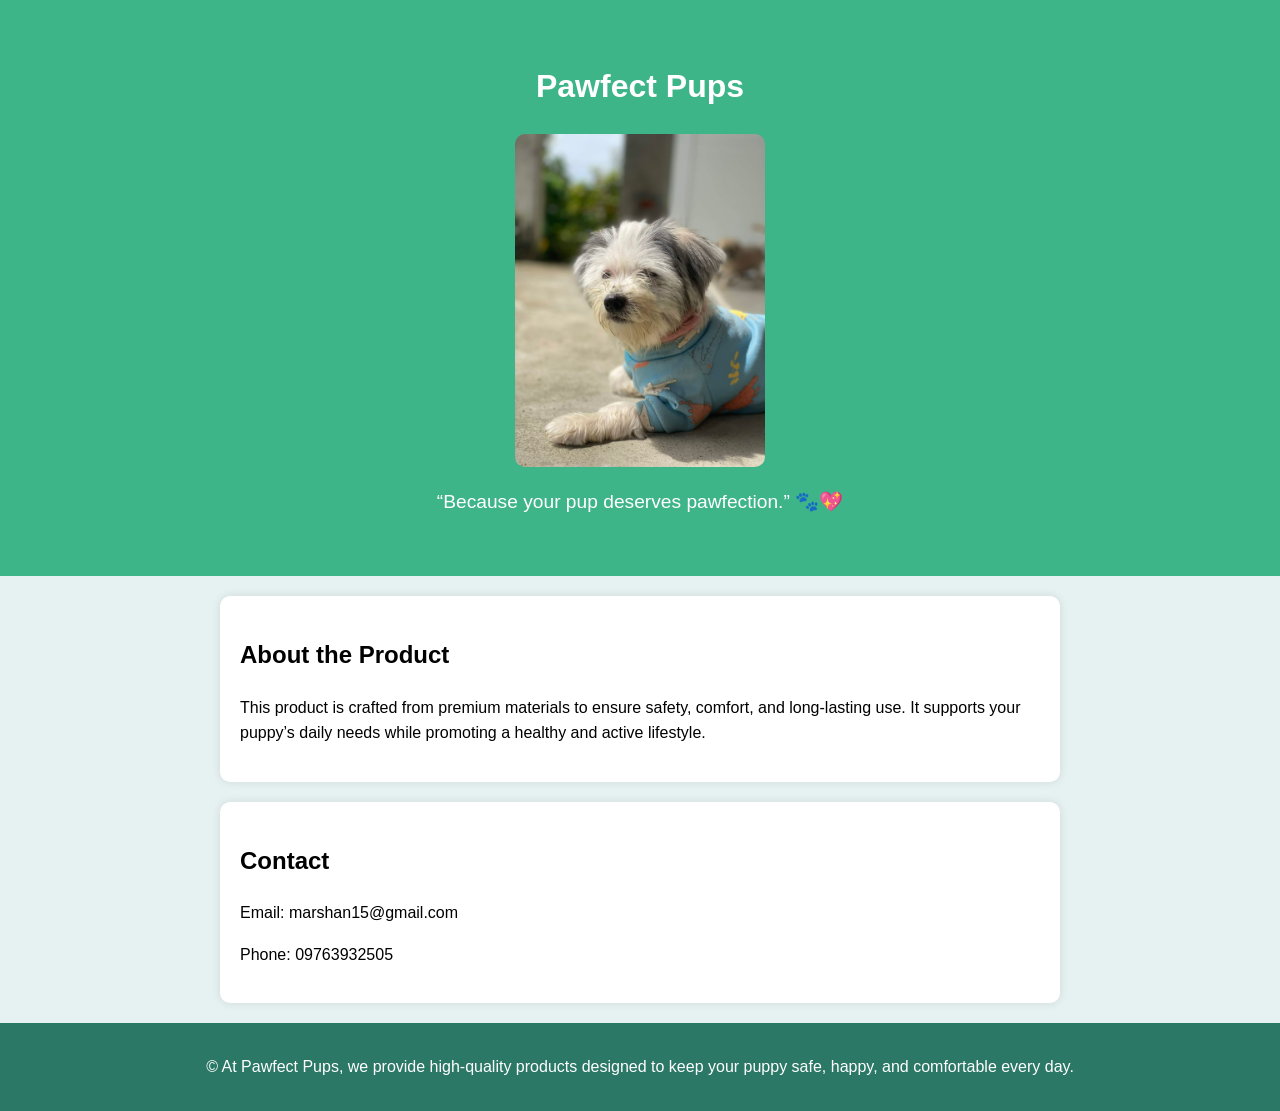
==== index.html @ e8bbdbb9 "Add files via upload" ====
<!DOCTYPE html>
<html lang="en">
<head>
    <meta charset="UTF-8">
    <meta name="viewport" content="width=device-width, initial-scale=1.0">
    <title>My Product</title>
    <link rel="stylesheet" href="css/style.css">
</head>
<body>
    <header>
        <h1>Pawfect Pups</h1>
            <img src="image/product.jpg" alt="Product Image">
        <p>“Because your pup deserves pawfection.” 🐾💖</p>
    </header>

    <section id="product-info">
        <h2>About the Product</h2>
        <p>This product is crafted from premium materials to ensure safety, comfort, and long-lasting use. It supports your puppy’s daily needs while promoting a healthy and active lifestyle.</p>
    </section>

    <section id="contact">
        <h2>Contact</h2>
        <p>Email: marshan15@gmail.com</p>
        <p>Phone: 09763932505</p>
    </section>

    <footer>
        <p>© At Pawfect Pups, we provide high-quality products designed to keep your puppy safe, happy, and comfortable every day.</p>
    </footer>
</body>
</html>
---- css/style.css ----
body {
    font-family: Arial, sans-serif;
    line-height: 1.6;
    margin: 0;
    padding: 0;
    background-color: #e6f2f1; /* light mint green background */
}

header {
    background-color: #3eb489; /* mint green header */
    color: white;
    padding: 40px 0;
    text-align: center;
}

header p {
    font-size: 1.2rem;
}

section {
    padding: 20px;
    margin: 20px auto;
    background-color: white;
    border-radius: 10px;
    width: 90%;
    max-width: 800px;
    box-shadow: 0 0 10px rgba(0,0,0,0.1);
}

section img {
    width: 50%;
    max-width: 100px;
    display: block;
    margin: 0 auto 15px auto;
    border-radius: 10px;
}

button {
    display: block;
    margin: 20px auto;
    padding: 10px 25px;
    background-color: #3eb489; /* mint green button */
    color: white;
    border: none;
    border-radius: 5px;
    font-size: 1rem;
    cursor: pointer;
    transition: 0.3s;
}

button:hover {
    background-color: #2a7865; /* darker mint green on hover */
}

footer {
    text-align: center;
    padding: 15px;
    background-color: #2a7865; /* dark mint green footer */
    color: white;
    margin-top: 20px;
}

ul {
    list-style-type: disc;
    margin-left: 20px;
}

/* Product image */
section#product img {
    width: 50%; /* make image smaller than section */
    max-width: 100px; /* maximum width */
    height: auto; /* maintain aspect ratio */
    display: block;
    margin: 0 auto 15px auto; /* center image and add space below */
    border-radius: 10px;
}
img {
    width: 250px;
    height: auto;
    display: block;
    margin: 0 auto;
    border-radius: 10px;
}
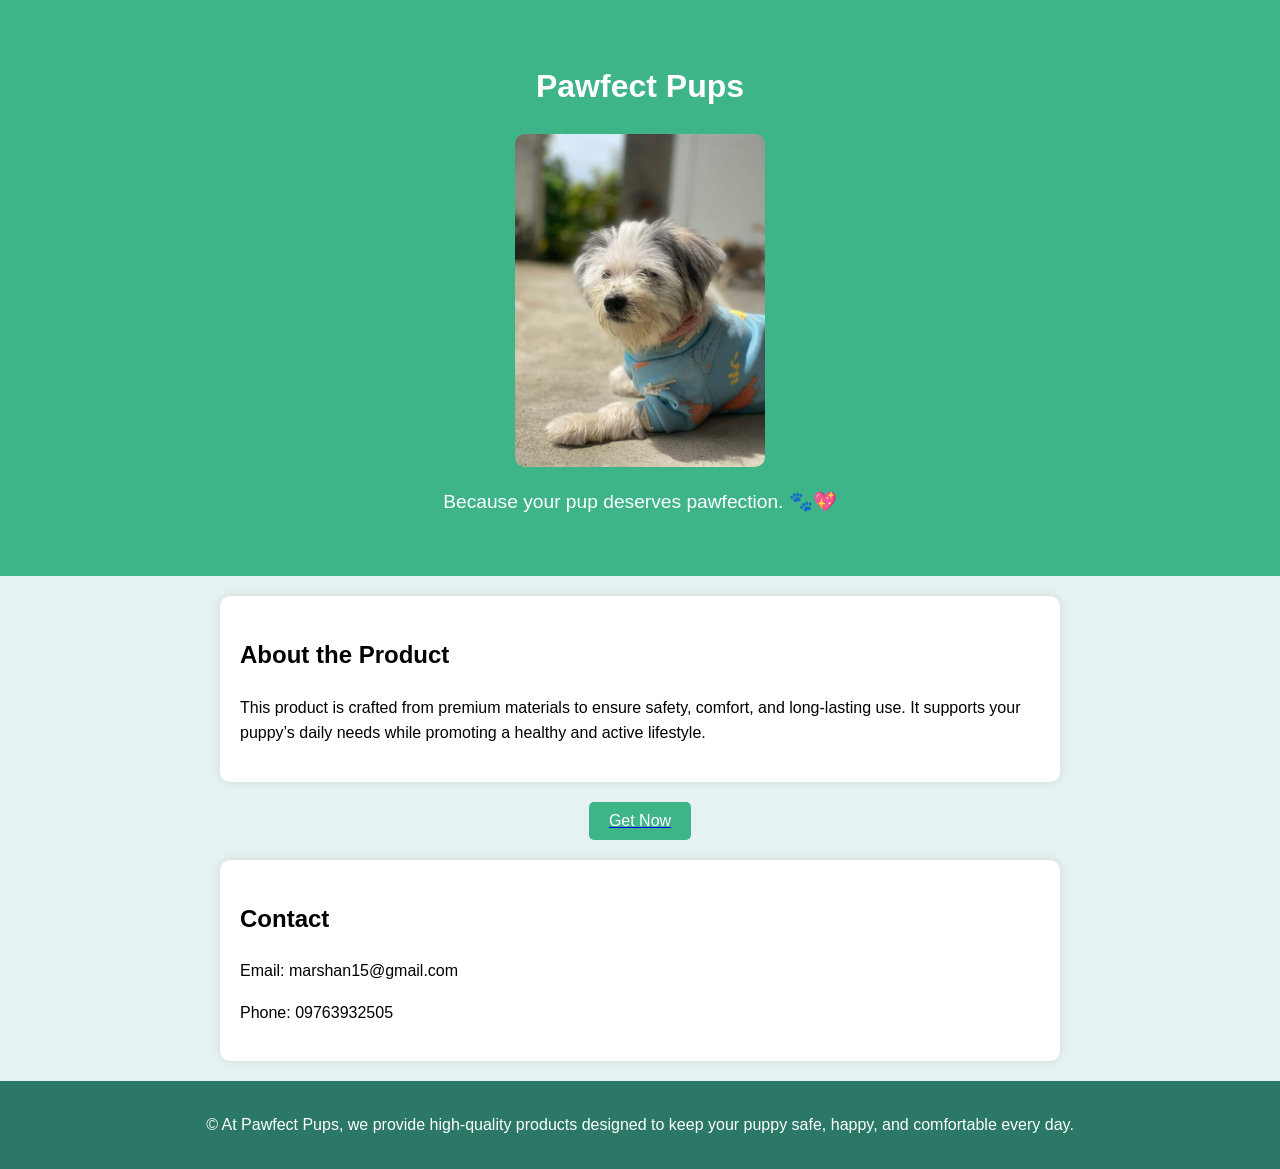
==== commit e273a157: "Add files via upload" ====
--- a/index.html
+++ b/index.html
@@ -11,13 +11,16 @@
     <header>
         <h1>Pawfect Pups</h1>
             <img src="image/product.jpg" alt="Product Image">
-        <p>“Because your pup deserves pawfection.” 🐾💖</p>
+        <p>Because your pup deserves pawfection. 🐾💖</p>
     </header>
 
     <section id="product-info">
         <h2>About the Product</h2>
         <p>This product is crafted from premium materials to ensure safety, comfort, and long-lasting use. It supports your puppy’s daily needs while promoting a healthy and active lifestyle.</p>
     </section>
+    <a href="https://www.facebook.com/marjorie.saxony">
+    <button>Get Now</button>
+</a>
 
     <section id="contact">
         <h2>Contact</h2>
--- a/css/style.css
+++ b/css/style.css
@@ -80,4 +80,22 @@
     display: block;
     margin: 0 auto;
     border-radius: 10px;
+}
+button {
+    background-color: #3eb489; /* mint green */
+    color: white;
+    padding: 10px 20px;
+    border: none;
+    border-radius: 5px;
+    font-size: 16px;
+    cursor: pointer;
+    transition: 0.3s;
+}
+
+button:hover {
+    background-color: #2a7865; /* darker green kapag hover */
+}
+button {
+    display: block;
+    margin: 20px auto;
 }
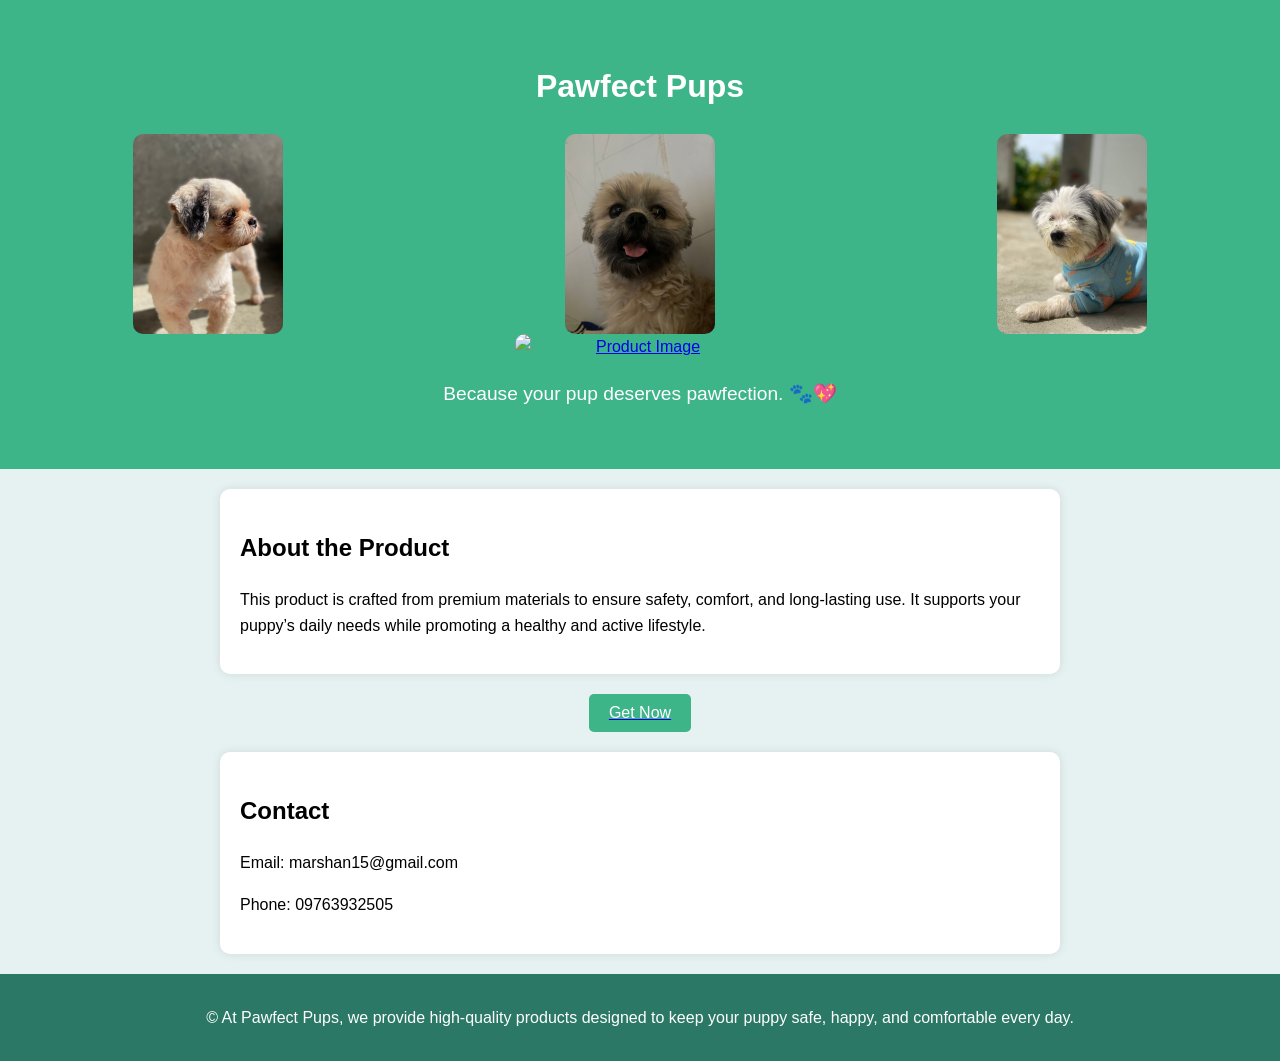
==== commit c55a3f10: "Add files via upload" ====
--- a/index.html
+++ b/index.html
@@ -10,7 +10,14 @@
 <body>
     <header>
         <h1>Pawfect Pups</h1>
-            <img src="image/product.jpg" alt="Product Image">
+            <div class="product-images">
+    <img src="image/zeke.jpg" alt="Product">
+    <img src="image/zia.jpg" alt="zeke">
+    <img src="image/product.jpg" alt="zia">
+</div>
+<a href="gallery.html">
+    <img src="images/product.jpg" alt="Product Image" class="clickable">
+</a>
         <p>Because your pup deserves pawfection. 🐾💖</p>
     </header>
 
--- a/css/style.css
+++ b/css/style.css
@@ -98,4 +98,64 @@
 button {
     display: block;
     margin: 20px auto;
+}
+.product-images {
+    display: flex;           /* para magkatabi */
+    justify-content: center; /* center alignment */
+    gap: 5px;               /* space between images */
+    flex-wrap: wrap;         /* para bumaba pag maliit screen */
+}
+
+.product-images img {
+    width: 250px;     /* size ng image */
+    height: auto;
+    border-radius: 10px;
+}
+/* clickable image */
+.clickable {
+    width: 250px;
+    cursor: pointer;
+    border-radius: 10px;
+    transition: 0.3s;
+}
+
+.clickable:hover {
+    transform: scale(1.05); /* zoom effect */
+}
+
+/* gallery layout */
+.product-images {
+    display: flex;
+    gap: 15px;
+    justify-content: center;
+    flex-wrap: wrap;
+}
+
+.product-images img {
+    width: 150px;
+    border-radius: 10px;
+}
+/* clickable image */
+.clickable {
+    width: 250px;
+    cursor: pointer;
+    border-radius: 10px;
+    transition: 0.3s;
+}
+
+.clickable:hover {
+    transform: scale(1.05); /* zoom effect */
+}
+
+/* gallery layout */
+.product-images {
+    display: flex;
+    gap: 15px;
+    justify-content: center;
+    flex-wrap: wrap;
+}
+
+.product-images img {
+    width: 150px;
+    border-radius: 10px;
 }
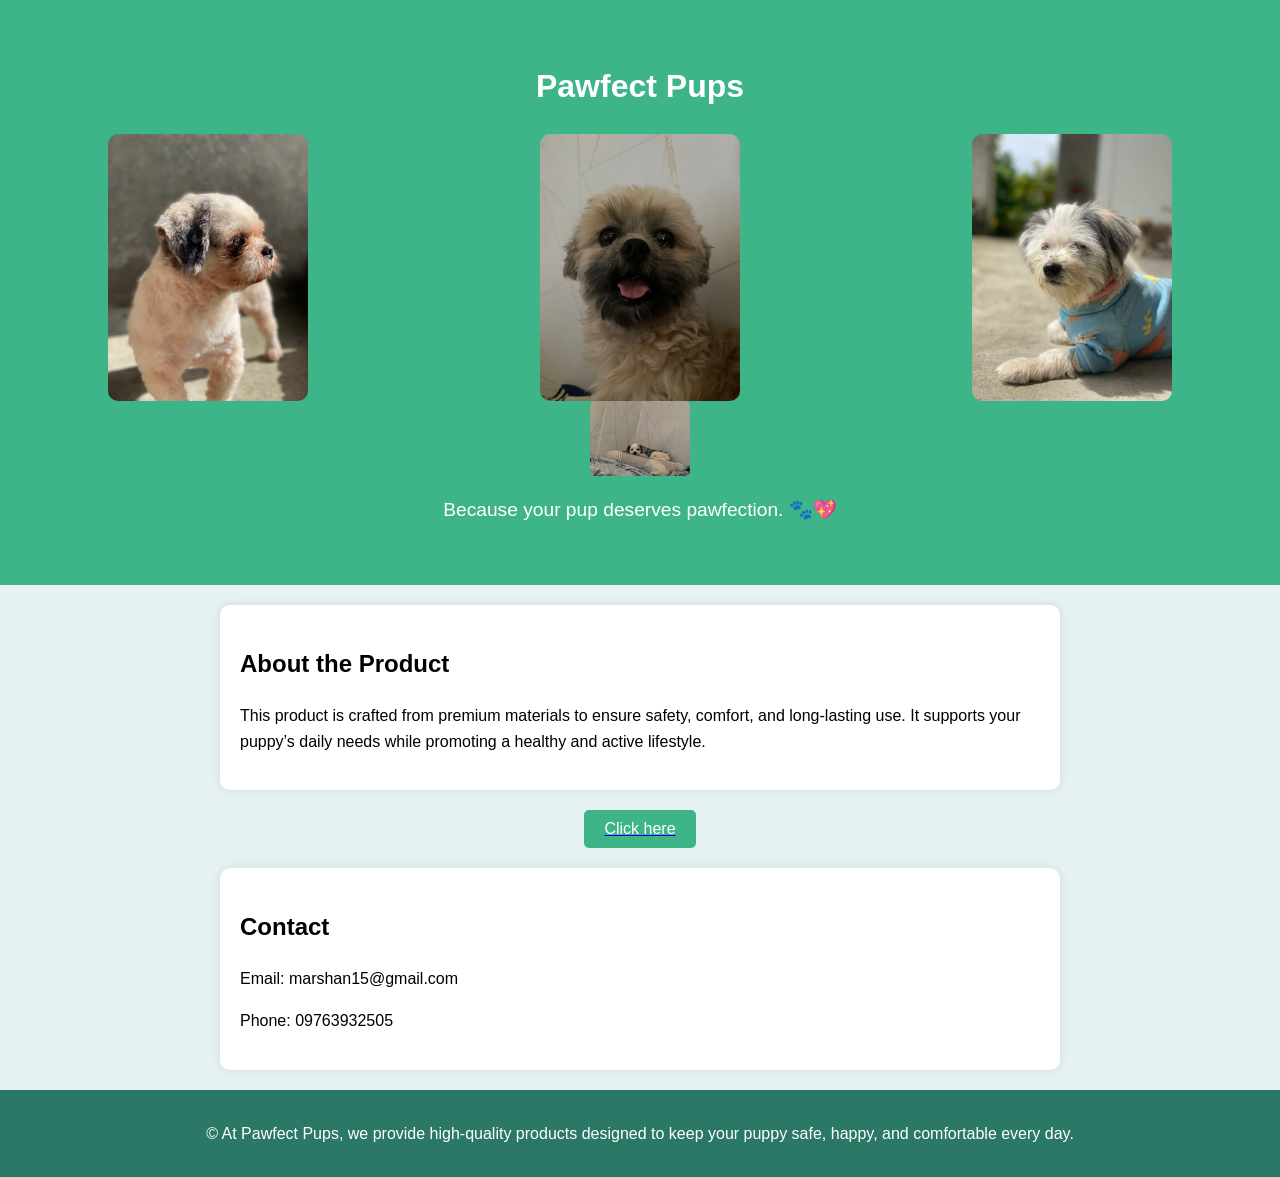
==== commit 5d540169: "Add files via upload" ====
--- a/index.html
+++ b/index.html
@@ -16,7 +16,7 @@
     <img src="image/product.jpg" alt="zia">
 </div>
 <a href="gallery.html">
-    <img src="images/product.jpg" alt="Product Image" class="clickable">
+    <img src="image/b.jpg" alt="Image" class="clickable">
 </a>
         <p>Because your pup deserves pawfection. 🐾💖</p>
     </header>
@@ -25,8 +25,8 @@
         <h2>About the Product</h2>
         <p>This product is crafted from premium materials to ensure safety, comfort, and long-lasting use. It supports your puppy’s daily needs while promoting a healthy and active lifestyle.</p>
     </section>
-    <a href="https://www.facebook.com/marjorie.saxony">
-    <button>Get Now</button>
+    <a href="https://www.temu.com/ae/1pc-gray-pet-sweatshirt--small-dog-clothes-for-autumn-winter-anti-shedding-for-teddy-bichon-pomeranian-and-other-small-breed-puppies-casual-pet-sweatshirt-g-606257700281264.html?_oak_mp_inf=ELC3%2BPa17IkBGhRjYXRlZ29yeV9saXN0X2YwaXJ1bCDEsqf20TM%3D&top_gallery_url=https%3A%2F%2Fimg.kwcdn.com%2Fproduct%2Ffancy%2F2021a1b5-bb0c-4b53-83ee-00ac61172c4d.jpg&spec_gallery_id=30694554368&refer_page_sn=14180&freesia_scene=464&_oak_freesia_scene=464&_oak_rec_ext_1=ODE2&_oak_gallery_order=1031360792%2C191410786%2C1018825947%2C927703476%2C1527278133&refer_page_el_sn=216218&_x_sessn_id=xt6njmom8d&refer_page_name=seo&refer_page_id=14180_1774338040419_qe7fp670va">
+    <button>Click here</button>
 </a>
 
     <section id="contact">
--- a/css/style.css
+++ b/css/style.css
@@ -137,9 +137,9 @@
 }
 /* clickable image */
 .clickable {
-    width: 250px;
+    width: 100px;
     cursor: pointer;
-    border-radius: 10px;
+    border-radius: 5px;
     transition: 0.3s;
 }
 
@@ -156,6 +156,6 @@
 }
 
 .product-images img {
-    width: 150px;
+    width: 200px;
     border-radius: 10px;
 }
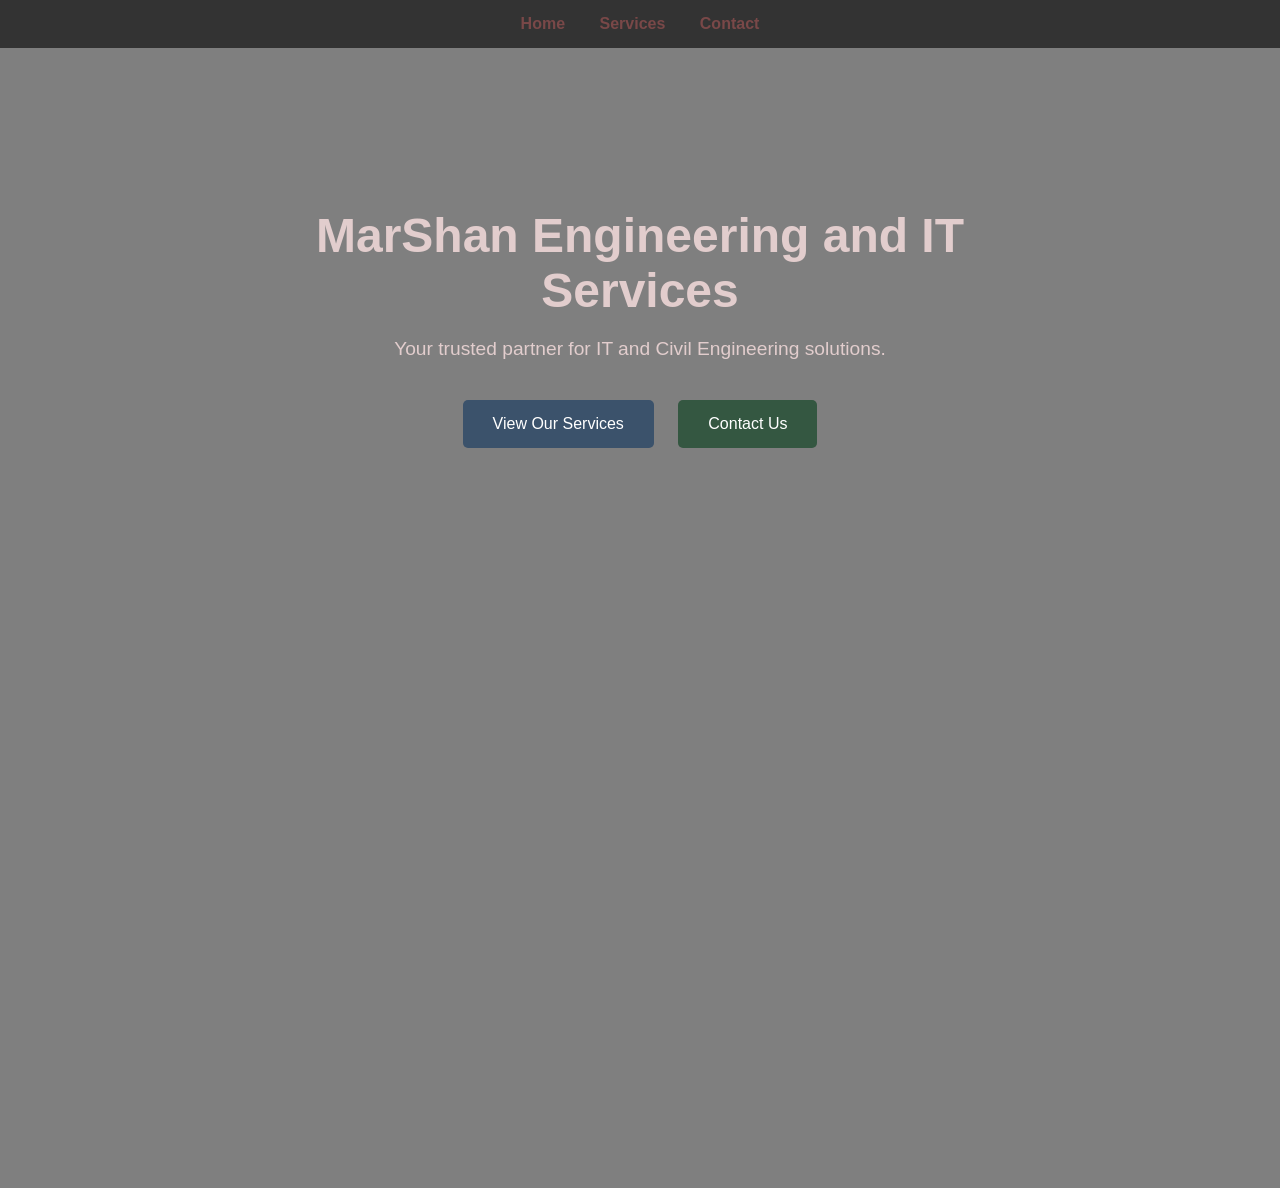
==== commit 4eed62a0: "Add files via upload" ====
--- a/index.html
+++ b/index.html
@@ -1,42 +1,80 @@
-
 <!DOCTYPE html>
 <html lang="en">
 <head>
-    <meta charset="UTF-8">
-    <meta name="viewport" content="width=device-width, initial-scale=1.0">
-    <title>My Product</title>
-    <link rel="stylesheet" href="css/style.css">
+  <meta charset="UTF-8">
+  <meta name="viewport" content="width=device-width, initial-scale=1.0">
+  <title>MarShan Engineering and IT Services - Home</title>
+  <style>
+    body { margin:0; font-family:Arial, sans-serif; }
+
+    /* Navigation */
+    nav { background:#333; color:#552d2d; padding:15px; text-align:center; position:sticky; top:0; z-index:100; }
+    nav a { color:#794848; margin:0 15px; text-decoration:none; font-weight:bold; }
+    nav a:hover { color:#ffcc00; }
+
+    /* Hero Section with Background Image */
+    .hero {
+      position: relative;
+      background: url('https://i.pinimg.com/736x/56/d4/e4/56d4e48f5d200e15812be9022d4a9fcd.jpg') no-repeat center center/cover;
+      color: #e2cdcd;
+      text-align: center;
+      padding: 120px 20px;
+      min-height: 100vh;
+    }
+
+    /* Optional overlay */
+    .hero::before {
+      content:"";
+      position: absolute;
+      top:0; left:0;
+      width:100%; height:100%;
+      background: rgba(0,0,0,0.5); /* dark overlay */
+      z-index:0;
+    }
+
+    .hero-content {
+      position: relative;
+      z-index:1;
+      max-width:800px;
+      margin:0 auto;
+    }
+
+    h1 { font-size:3em; margin-bottom:20px; }
+    p { font-size:1.2em; margin-bottom:30px; }
+
+    .cta-button {
+      display:inline-block;
+      margin:10px;
+      padding:15px 30px;
+      color:#fff;
+      text-decoration:none;
+      border-radius:5px;
+      font-size:1em;
+      transition: background 0.3s;
+    }
+    .cta-button:hover { opacity:0.85; }
+    .cta-button.services { background:#3b526b; }
+    .cta-button.contact { background:#345741; }
+  </style>
 </head>
 <body>
-    <header>
-        <h1>Pawfect Pups</h1>
-            <div class="product-images">
-    <img src="image/zeke.jpg" alt="Product">
-    <img src="image/zia.jpg" alt="zeke">
-    <img src="image/product.jpg" alt="zia">
-</div>
-<a href="gallery.html">
-    <img src="image/b.jpg" alt="Image" class="clickable">
-</a>
-        <p>Because your pup deserves pawfection. 🐾💖</p>
-    </header>
 
-    <section id="product-info">
-        <h2>About the Product</h2>
-        <p>This product is crafted from premium materials to ensure safety, comfort, and long-lasting use. It supports your puppy’s daily needs while promoting a healthy and active lifestyle.</p>
-    </section>
-    <a href="https://www.temu.com/ae/1pc-gray-pet-sweatshirt--small-dog-clothes-for-autumn-winter-anti-shedding-for-teddy-bichon-pomeranian-and-other-small-breed-puppies-casual-pet-sweatshirt-g-606257700281264.html?_oak_mp_inf=ELC3%2BPa17IkBGhRjYXRlZ29yeV9saXN0X2YwaXJ1bCDEsqf20TM%3D&top_gallery_url=https%3A%2F%2Fimg.kwcdn.com%2Fproduct%2Ffancy%2F2021a1b5-bb0c-4b53-83ee-00ac61172c4d.jpg&spec_gallery_id=30694554368&refer_page_sn=14180&freesia_scene=464&_oak_freesia_scene=464&_oak_rec_ext_1=ODE2&_oak_gallery_order=1031360792%2C191410786%2C1018825947%2C927703476%2C1527278133&refer_page_el_sn=216218&_x_sessn_id=xt6njmom8d&refer_page_name=seo&refer_page_id=14180_1774338040419_qe7fp670va">
-    <button>Click here</button>
-</a>
+  <!-- Navigation -->
+  <nav>
+    <a href="index.html">Home</a>
+    <a href="services.html">Services</a>
+    <a href="contact.html">Contact</a>
+  </nav>
 
-    <section id="contact">
-        <h2>Contact</h2>
-        <p>Email: marshan15@gmail.com</p>
-        <p>Phone: 09763932505</p>
-    </section>
+  <!-- Hero Section -->
+  <section class="hero">
+    <div class="hero-content">
+      <h1>MarShan Engineering and IT Services</h1>
+      <p>Your trusted partner for IT and Civil Engineering solutions.</p>
+      <a href="services.html" class="cta-button services">View Our Services</a>
+      <a href="contact.html" class="cta-button contact">Contact Us</a>
+    </div>
+  </section>
 
-    <footer>
-        <p>© At Pawfect Pups, we provide high-quality products designed to keep your puppy safe, happy, and comfortable every day.</p>
-    </footer>
 </body>
 </html>
